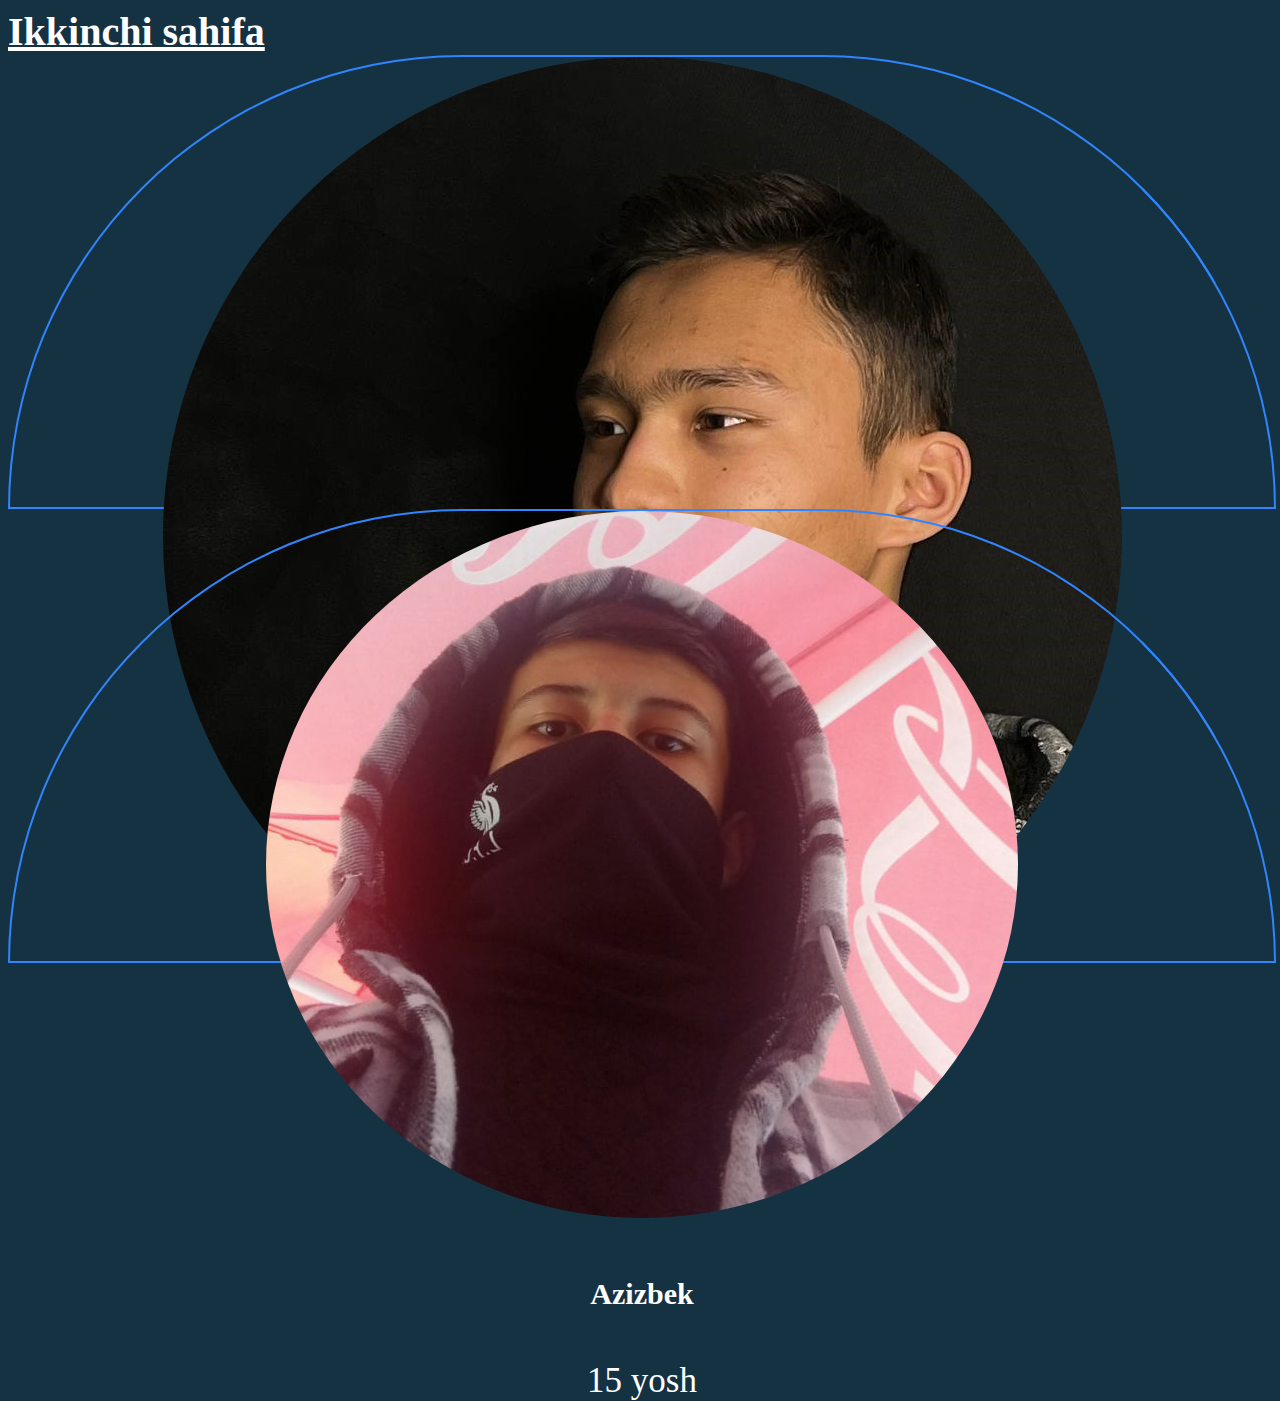
==== index.htm @ 691c0817 "Team Quvonchbek" ====
<!DOCTYPE html>
<html lang="en">

<head>
    <meta charset="UTF-8">
    <meta http-equiv="X-UA-Compatible" content="IE=edge">
    <meta name="viewport" content="width=device-width, initial-scale=1.0">
    <link href="https://cdn.jsdelivr.net/npm/bootstrap@5.2.3/dist/css/bootstrap.min.css" rel="stylesheet"
        integrity="sha384-rbsA2VBKQhggwzxH7pPCaAqO46MgnOM80zW1RWuH61DGLwZJEdK2Kadq2F9CUG65" crossorigin="anonymous">
    <link rel="stylesheet" href="./style.css">
    <title>JS Practice</title>
</head>

<body>

    <div class="container">
        <div class="row">
            <div class="col-12 d-flex justify-content-center">
                <a href="./index.html" class="MyLink">Ikkinchi sahifa</a>
            </div>
        </div>
    </div>

    <div class="container">
        <div class="row justify-content-evenly mt-5 data">
            <div class="col-3 mb-4">
                <div class="card card-radius">
                    <img src="./img/Quvonchbek.jpg" class="card-img-top card-img1 radius" alt="...">
                    <div class="card-body">
                        <h5 class="card-title">Quvonchbek</h5>
                        <p class="card-text">16 yosh</p>
                    </div>
                </div>
            </div>
            <div class="col-3 mb-4">
                <div class="card card-radius">
                    <img src="./img/Azizbek.jpg" class="card-img-top card-img1 radius" alt="...">
                    <div class="card-body">
                        <h5 class="card-title">Azizbek</h5>
                        <p class="card-text">15 yosh</p>
                    </div>
                </div>
            </div>
        </div>
    </div>

    <script src="https://cdn.jsdelivr.net/npm/bootstrap@5.2.3/dist/js/bootstrap.bundle.min.js"
        integrity="sha384-kenU1KFdBIe4zVF0s0G1M5b4hcpxyD9F7jL+jjXkk+Q2h455rYXK/7HAuoJl+0I4"
        crossorigin="anonymous"></script>
    <script src="./script2.js"></script>

</body>

</html>
---- style.css ----
body {
    background: #153243;
    color: #fff;
}

.card {
    width: 100%;
    height: 490px;
    position: relative;
    background-color: transparent;
    border: 2px solid #3185FC;
}

p,
a,
h1,
h2,
h3,
h4,
h5,
h6 {
    color: #fff;
}

.MyLink {
    text-align: center;
    font-size: 40px;
    font-weight: 600;
    margin-top: 2rem;
}

.btn {
    position: absolute;
    bottom: 15px;
    width: 89.5%;
}

.btn {
    background-color: #153243;
    border: 2px solid #3185FC;
    color: #fff;
    font-size: 25px;
    font-weight: 500;
}

.btn:hover {
    background-color: #B4B8AB;
    border: 2px solid #3185FC;
    color: #000;
}

.radius {
    border-radius: 50%;
}

.card-radius {
    border-radius: 50em 50em 0em 0em;
    height: 450px;
    text-align: center;
    font-size: 35px;
    font-weight: 500;
}

.card-title{
    font-size: 30px;
}
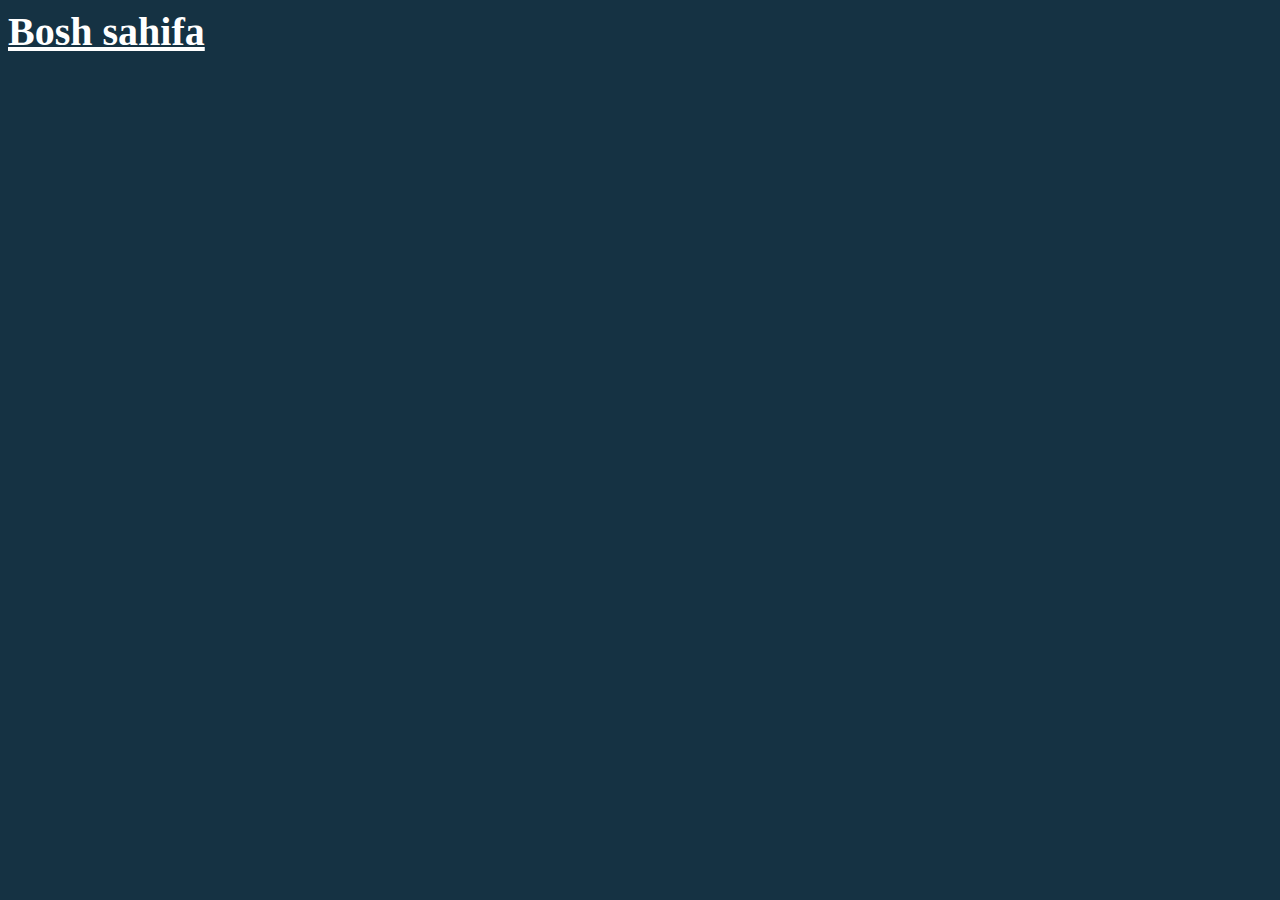
==== commit 8b3d14dc: "Team Quvonchbek" ====
--- a/index.htm
+++ b/index.htm
@@ -16,38 +16,17 @@
     <div class="container">
         <div class="row">
             <div class="col-12 d-flex justify-content-center">
-                <a href="./index.html" class="MyLink">Ikkinchi sahifa</a>
+                <a href="./index.html" class="MyLink">Bosh sahifa</a>
             </div>
         </div>
-    </div>
-
-    <div class="container">
-        <div class="row justify-content-evenly mt-5 data">
-            <div class="col-3 mb-4">
-                <div class="card card-radius">
-                    <img src="./img/Quvonchbek.jpg" class="card-img-top card-img1 radius" alt="...">
-                    <div class="card-body">
-                        <h5 class="card-title">Quvonchbek</h5>
-                        <p class="card-text">16 yosh</p>
-                    </div>
-                </div>
-            </div>
-            <div class="col-3 mb-4">
-                <div class="card card-radius">
-                    <img src="./img/Azizbek.jpg" class="card-img-top card-img1 radius" alt="...">
-                    <div class="card-body">
-                        <h5 class="card-title">Azizbek</h5>
-                        <p class="card-text">15 yosh</p>
-                    </div>
-                </div>
-            </div>
+        <div class="row mt-5 card-img-data">
         </div>
     </div>
 
     <script src="https://cdn.jsdelivr.net/npm/bootstrap@5.2.3/dist/js/bootstrap.bundle.min.js"
         integrity="sha384-kenU1KFdBIe4zVF0s0G1M5b4hcpxyD9F7jL+jjXkk+Q2h455rYXK/7HAuoJl+0I4"
         crossorigin="anonymous"></script>
-    <script src="./script2.js"></script>
+    <script src="./script.js"></script>
 
 </body>
 
